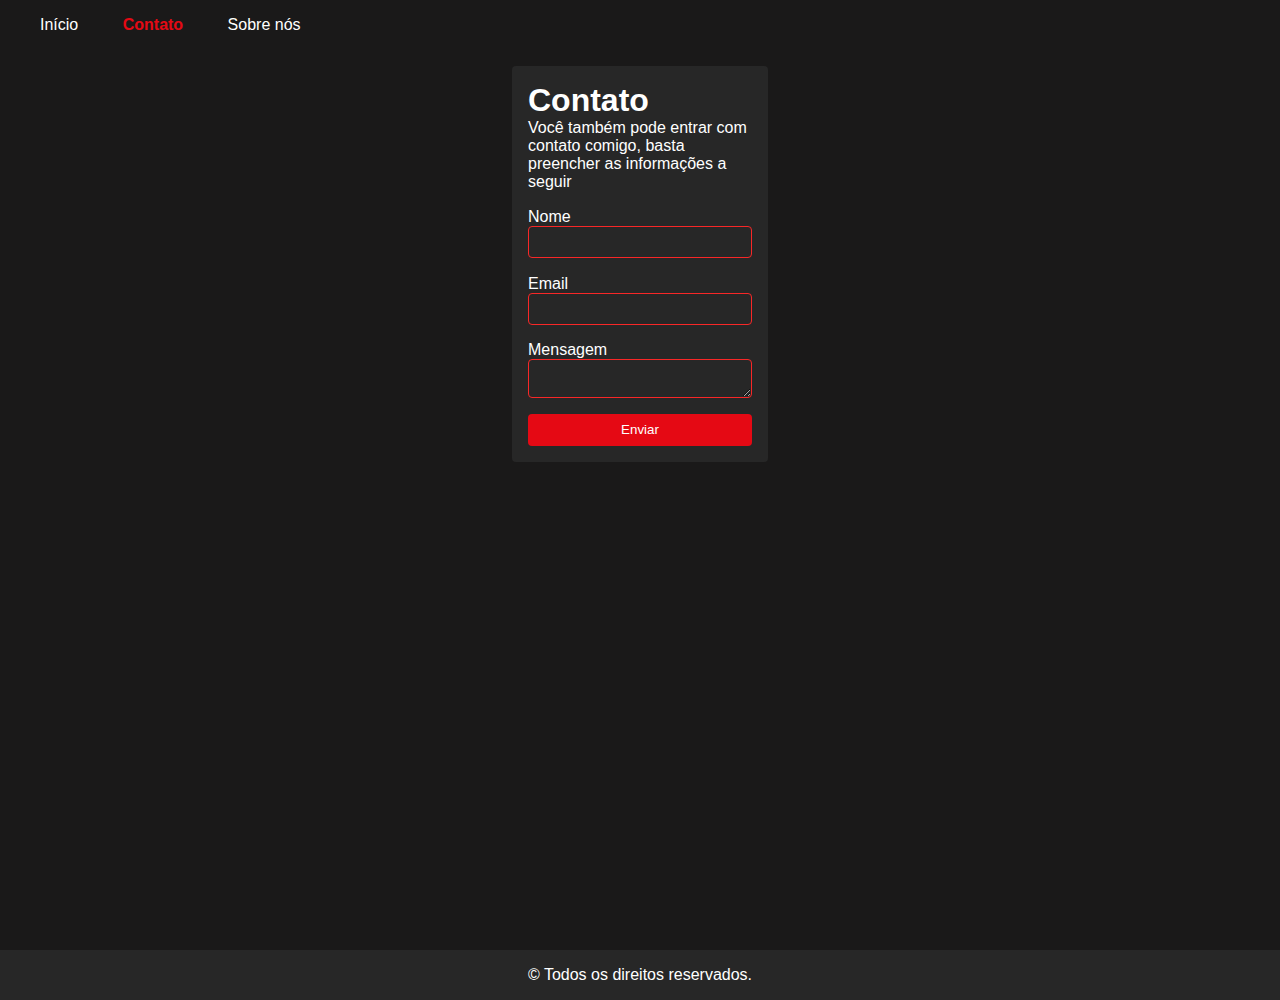
==== pages/contato.html @ b5dd5a97 "feat: copy ." ====
<!DOCTYPE html>
<html lang="pt-br">
  <head>
    <meta charset="UTF-8" />
    <meta name="viewport" content="width=device-width, initial-scale=1.0" />
    <link href="/assets/favicon.ico" rel="icon" type="image/x-icon" />
    <meta name="author" content="Wesley Alencar" />
    <link rel="stylesheet" href="../global.css" />
    <link rel="stylesheet" href="../styles/contato.css" />
    <link
      rel="stylesheet"
      href="https://cdnjs.cloudflare.com/ajax/libs/font-awesome/6.2.1/css/all.min.css"
      integrity="sha512-MV7K8+y+gLIBoVD59lQIYicR65iaqukzvf/nwasF0nqhPay5w/9lJmVM2hMDcnK1OnMGCdVK+iQrJ7lzPJQd1w=="
      crossorigin="anonymous"
      referrerpolicy="no-referrer"
    />
    <title>Contato</title>
  </head>
  <body>
    <header>
      <nav>
        <ul>
          <li>
            <a href="/"> <i class="fa-solid fa-house"></i>Início</a>
          </li>
          <li>
            <a href="/pages/contato.html" class="active-link"
              ><i class="fa-solid fa-address-card"></i>Contato</a
            >
          </li>
          <li>
            <a href="/pages/sobre.html"
              ><i class="fa-solid fa-question"></i>Sobre nós</a
            >
          </li>
        </ul>
      </nav>
    </header>
    <main>
      <form action="../index.html">
        <h1>Contato</h1>
        <p>
          Você também pode entrar com contato comigo, basta preencher as
          informações a seguir
        </p>
        <label for="nome">Nome</label>
        <input
          type="text"
          name="nome"
          pattern=".{3,}"
          id="nome"
          title="Que nome é esse que só tem 2 letras? XD"
          required
        />
        <label for="email">Email</label>
        <input type="email" name="email" id="email" required />
        <label for="mensagem">Mensagem</label>
        <textarea
          name="mensagem"
          id="mensagem"
          cols="30"
          rows="2"
          required
        ></textarea>
        <button type="submit">Enviar</button>
      </form>
    </main>
    <footer>
      <p>© Todos os direitos reservados.</p>
    </footer>
  </body>
</html>
---- global.css ----
:root {
  --text: #ffffff;
  --background: #1a1919;
  --background-lighter: #272727;
  --primary: #e50914;
  --secondary: #9a1616;
  --accent: #f82727;
  --default-raduis: 0.25rem;
}

* {
  box-sizing: border-box;
  margin: 0;
  padding: 0;
  font-family: "Ubuntu", sans-serif;
  transition: 0.2s ease-in-out;
}

html,
body {
  width: 100%;
  scroll-behavior: smooth;
}

body {
  background-color: var(--background);
  color: var(--text);
}

a {
  color: var(--secondary);
}

nav {
  padding: 1rem;
  background-color: var(--background);
}

nav i {
  margin-right: 0.5rem;
}

nav ul {
  list-style: none;
  display: inline;
}

nav ul li {
  display: inline;
  margin: 1rem;
}

nav ul li a {
  color: var(--text);
  text-decoration: none;
}

nav ul li a:active {
  color: var(--primary);
}

nav ul li:hover a {
  color: var(--primary);
}

.active-link {
  color: var(--primary);
  font-weight: bold;
}

.active-link:hover {
  color: var(--secondary);
}

footer {
  background-color: var(--background-lighter);
  padding: 1rem;
  text-align: center;
}
---- styles/contato.css ----
main {
  text-align: center;
  background-size: cover;
  height: 100vh;
}

form {
  display: inline-block;
  width: 20vw;
  text-align: center;
  background-color: var(--background-lighter);
  border-radius: var(--default-raduis);
  margin: 1rem;
  padding: 1rem;
}

form p,
h1 {
  text-align: start;
}

form p {
  margin-bottom: 1rem;
}

form input,
textarea,
label {
  display: inline-block;
  vertical-align: middle;
  width: 100%;
  text-align: start;
  color: var(--text);
}

form input,
button {
  height: 2rem;
}

form input,
button,
textarea {
  border-radius: var(--default-raduis);
  border: none;
}

form input,
textarea {
  margin-bottom: 1rem;
  outline: none;
  padding: 0.2rem;
  background: none;
  border: solid 1px var(--accent);
}

form form label,
button {
  display: block;
}

form button {
  width: 100%;
  background-color: var(--primary);
  color: var(--text);
  cursor: pointer;
}

form input:focus,
textarea:focus {
  outline: solid 2px var(--primary);
}

form button:hover {
  opacity: 0.5;
}
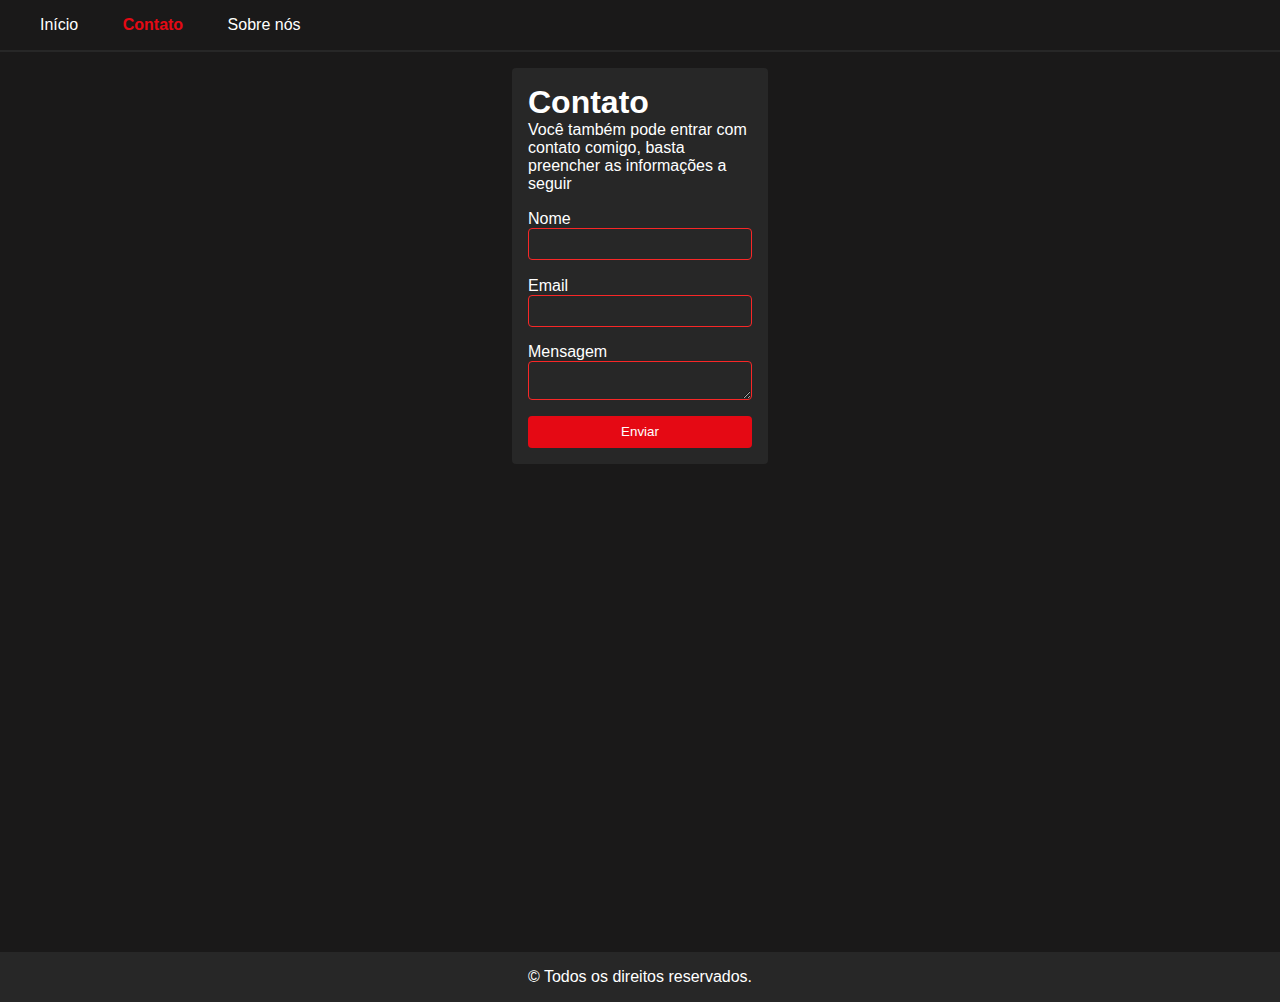
==== commit f93c3d76: "refator: add new wallpaper image and acessibility tags" ====
--- a/pages/contato.html
+++ b/pages/contato.html
@@ -38,8 +38,11 @@
     </header>
     <main>
       <form action="../index.html">
-        <h1>Contato</h1>
-        <p>
+        <h1 aria-label="Título do formulário (Contato)">Contato</h1>
+        <p
+          aria-label="Descrição do formulário (Você também pode entrar com contato comigo, basta preencher as
+        informações a seguir)"
+        >
           Você também pode entrar com contato comigo, basta preencher as
           informações a seguir
         </p>
@@ -50,19 +53,33 @@
           pattern=".{3,}"
           id="nome"
           title="Que nome é esse que só tem 2 letras? XD"
+          aria-label="Campo de texto para o nome"
           required
         />
         <label for="email">Email</label>
-        <input type="email" name="email" id="email" required />
+        <input
+          type="email"
+          aria-label="Campo de email"
+          name="email"
+          id="email"
+          required
+        />
         <label for="mensagem">Mensagem</label>
         <textarea
           name="mensagem"
+          aria-label="Campo de texto para a mensagem"
           id="mensagem"
           cols="30"
           rows="2"
           required
         ></textarea>
-        <button type="submit">Enviar</button>
+        <button
+          type="submit"
+          aria-label="Botão de enviar"
+          class="primary-button"
+        >
+          Enviar
+        </button>
       </form>
     </main>
     <footer>
--- a/global.css
+++ b/global.css
@@ -34,6 +34,7 @@
 nav {
   padding: 1rem;
   background-color: var(--background);
+  border-bottom: 2px solid var(--background-lighter);
 }
 
 nav i {
@@ -77,3 +78,27 @@
   padding: 1rem;
   text-align: center;
 }
+
+.primary-button {
+  display: block;
+  background-color: var(--primary);
+  color: var(--text);
+  cursor: pointer;
+  border-radius: var(--default-raduis);
+  border: none;
+  height: 2rem;
+  padding: 0.5rem 0.3rem;
+}
+
+.primary-button:hover {
+  opacity: 0.5;
+}
+
+.primary-button a {
+  text-decoration: none;
+  color: var(--text);
+}
+
+.span-contrast {
+  color: var(--accent);
+}
--- a/styles/contato.css
+++ b/styles/contato.css
@@ -19,6 +19,10 @@
   text-align: start;
 }
 
+form button {
+  width: 100%;
+}
+
 form p {
   margin-bottom: 1rem;
 }
@@ -33,13 +37,11 @@
   color: var(--text);
 }
 
-form input,
-button {
+form input {
   height: 2rem;
 }
 
 form input,
-button,
 textarea {
   border-radius: var(--default-raduis);
   border: none;
@@ -54,23 +56,11 @@
   border: solid 1px var(--accent);
 }
 
-form form label,
-button {
+form form label {
   display: block;
-}
-
-form button {
-  width: 100%;
-  background-color: var(--primary);
-  color: var(--text);
-  cursor: pointer;
 }
 
 form input:focus,
 textarea:focus {
   outline: solid 2px var(--primary);
 }
-
-form button:hover {
-  opacity: 0.5;
-}
